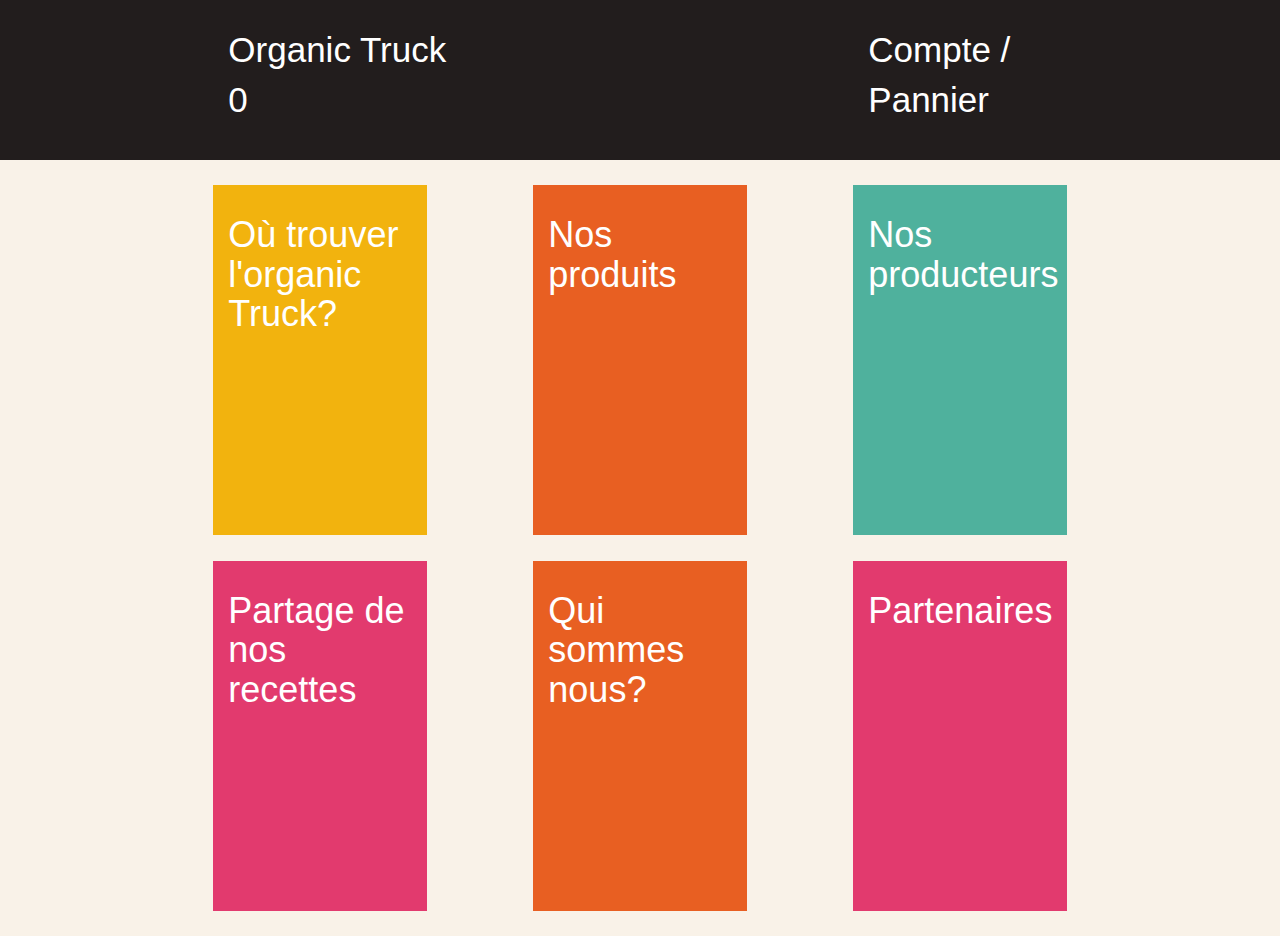
==== index.html @ ed31231e "Pannier" ====
﻿<!DOCTYPE html PUBLIC "-//W3C//DTD XHTML 1.0 Transitional//EN" "http://www.w3.org/TR/xhtml1/DTD/xhtml1-transitional.dtd">
<html xmlns="http://www.w3.org/1999/xhtml">
<head>
<meta name="viewport" content="width=device-width, initial-scale=1.0">
	<meta name="viewport" content="width=device-width, initial-scale=1, maximum-scale=1, user-scalable=no">

	<meta http-equiv="Content-Type" content="text/html; charset=utf-8" />
	<script type="text/javascript" src="js/jquery-1.8.3.min.js"></script>
    <script type="text/javascript" src="js/BasketProducts.js"></script>

	<title>Organic Truck</title>
	<link rel="stylesheet" href="css/metro.css">
	<link rel="stylesheet" href="css/bootstrap.min.css">
	<link rel="stylesheet" href="css/font-awesome.min.css">

</head>

<body>
	<div class="container-fluid">


<!--header-->
<header class="row truckHeader">

	<div id="caption" class="col-xs-12 col-sm-6 col-md-6 col-md-offset-2">
						Organic Truck
	</div>
	<div class="compte col-xs-6 col-sm-4 col-md-2">
			Compte / Pannier
	</div>
	<div id="backbutton" class="col-xs-6 col-sm-2 col-md-2 text-center">
			<i class="fa fa-times fa-lg" ></i>
<!--<img src="imgs/backbtn.png" class="img-circle"/>-->
	</div>


</header>

<section class="row sectionBody">

    <article id="contentApp">
	</article>
    <article id="contentCompte">
        <div class="btn5 articleMetro col-xs-12 col-sm-12 col-md-10 col-md-offset-1">
 			<h1>
            Votre pannier est vide
        	</h1>
        </div>
	</article>

	<article id="buttonsToContent">
	</article>
</section>

<script src="js/bootstrap.js"></script>
<script type="text/javascript" src="js/ArticleMetro.js"></script>
<script type="text/javascript" src="js/metro.js"></script>
<script type="text/javascript" src="js/products.js"></script>


</body>
</html>
---- css/metro.css ----
/*
* variables des couleurs
* Henri arrête de supprimer metro.css
*/

body{
	margin:0;
	background-color:#f9f2e8 !important;
        /* 2 : #1da3b9 */
        /*#369 */
	overflow:auto;
}

.btn1, .btn2, .btn3, .btn4, .btn5, .btn6{

	color:#FFF;
	font-family:"Lucida Sans Unicode", "Lucida Grande", sans-serif;
	padding:10px;
	text-align:left;
	margin-bottom:2%;
}

.btnMetro
{
	height:10em;
	font-size:2.5em;
  	cursor:pointer;

}

#backbutton
{
	cursor:pointer;
}

.btn1{
	background:#4fb19d;
        /* 3 : #58886e; */
        /* 2 : #e43424;*/
        /* 1 : #06F;*/



}
.btn2{
	background:#e23a6e;
        /*#76a9b0;*/
        /*#0d9459;*/
        /*#C30;*/

}

.btn3{
	background: #f2b30e;
        /*#f0b420;*/
        /*#005ba1;*/
        /*#F60;*/

}

.btn4{
	background:#e85f22;
        /*#dd322b;*/
        /*#e27728;*/
        /*#C3C;*/

}

.btn5
{
    background: #221d1d;
}

#contentApp, #contentCompte{
	z-index:0;
	display: none;

	width:100%;

}



#pagecaption{
	position:relative;
	top:-60px;

	color:#FFF;
	font-size:2em;
	font-family:"Lucida Sans Unicode", "Lucida Grande", sans-serif;
}











.articleMetro
{
	color: white;
    font-size:2.5em;
	font-family:"Lucida Sans Unicode", "Lucida Grande", sans-serif;


}


.truckHeader
{
	background-color:#221d1d;
        /*#333;*/
	color: white;
	font-size:2.5em;
	font-family:"Lucida Sans Unicode", "Lucida Grande", sans-serif;
	padding-top:2%;
	padding-bottom:2%;

}

.sectionBody
{
	margin-top:2%;
}

.productGallery img
{
    width:10em;
}

.productGallery
{
    padding:0.5em;
    display:inline-block;
    /*border:solid 3px red;*/
  	cursor:pointer;

}

.productGallery img:hover
{
    background: gray;
      opacity: 0.5;

}

.productGalleryToggleButton
{
    text-align:center;
    /*display:none;*/
}

.productGalleryToggleButton *
{
    padding: 0.5em;

}

.prixProduct
{
    font-size:0.7em;
}

.compte
{
  	cursor:pointer;
}

/*
 *
     position: relative;
    top: -5em;
*/
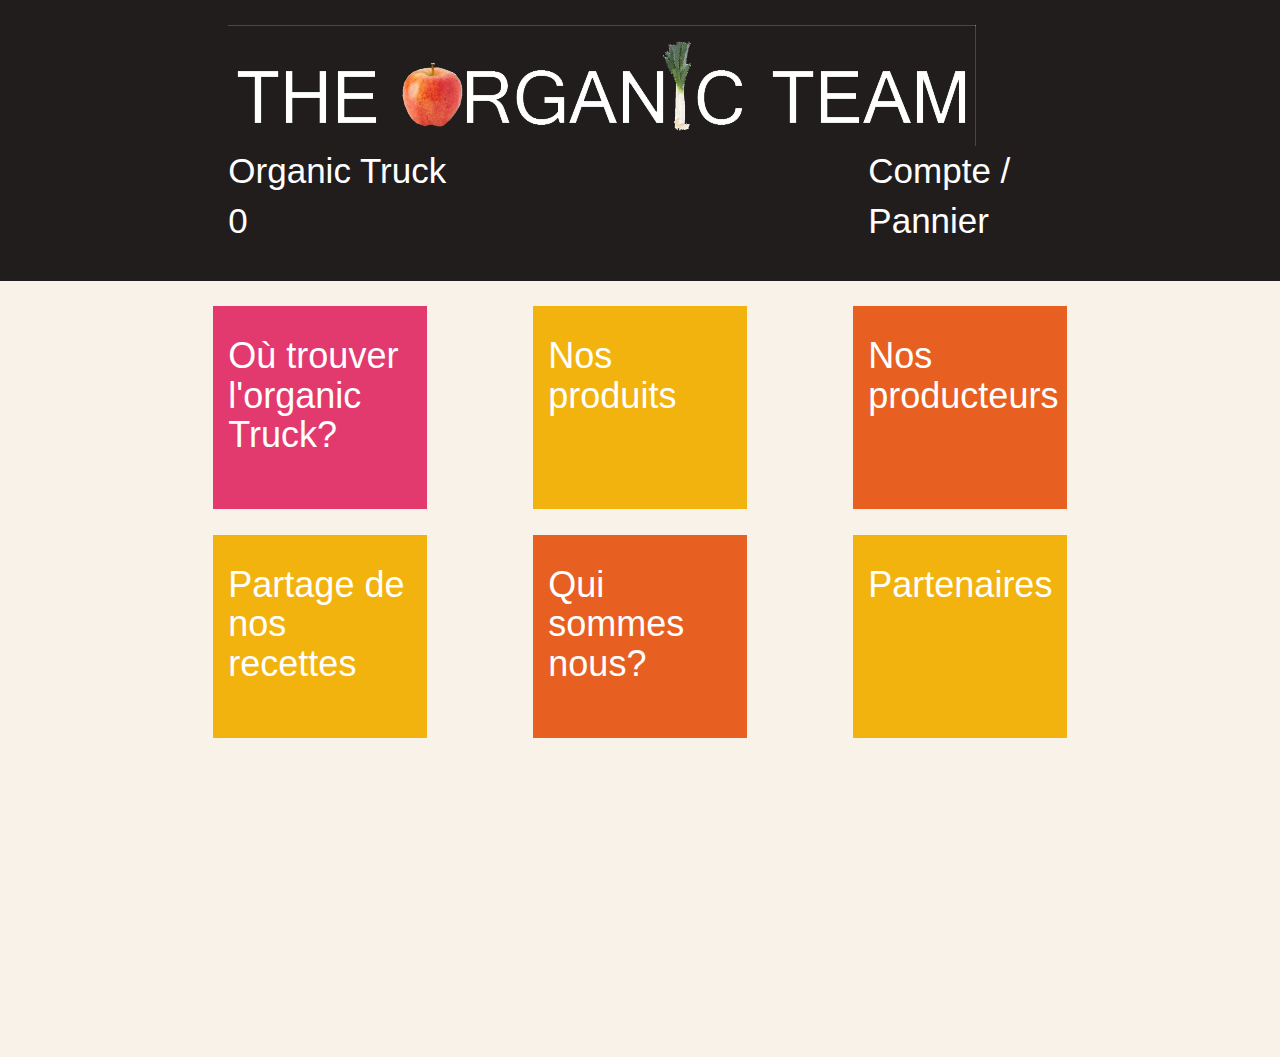
==== commit 262c5192: "banner" ====
--- a/index.html
+++ b/index.html
@@ -21,7 +21,9 @@
 
 <!--header-->
 <header class="row truckHeader">
-
+	<div class="img-responsive col-xs-12 col-sm-12 col-md-12 col-md-offset-2">
+						<img src="img/1.png" />
+	</div>
 	<div id="caption" class="col-xs-12 col-sm-6 col-md-6 col-md-offset-2">
 						Organic Truck
 	</div>
--- a/css/metro.css
+++ b/css/metro.css
@@ -103,10 +103,10 @@
 .articleMetro
 {
 	color: white;
-    font-size:2.5em;
+    font-size:1.5em;
 	font-family:"Lucida Sans Unicode", "Lucida Grande", sans-serif;
 
-
+    text-align: justify;
 }
 
 
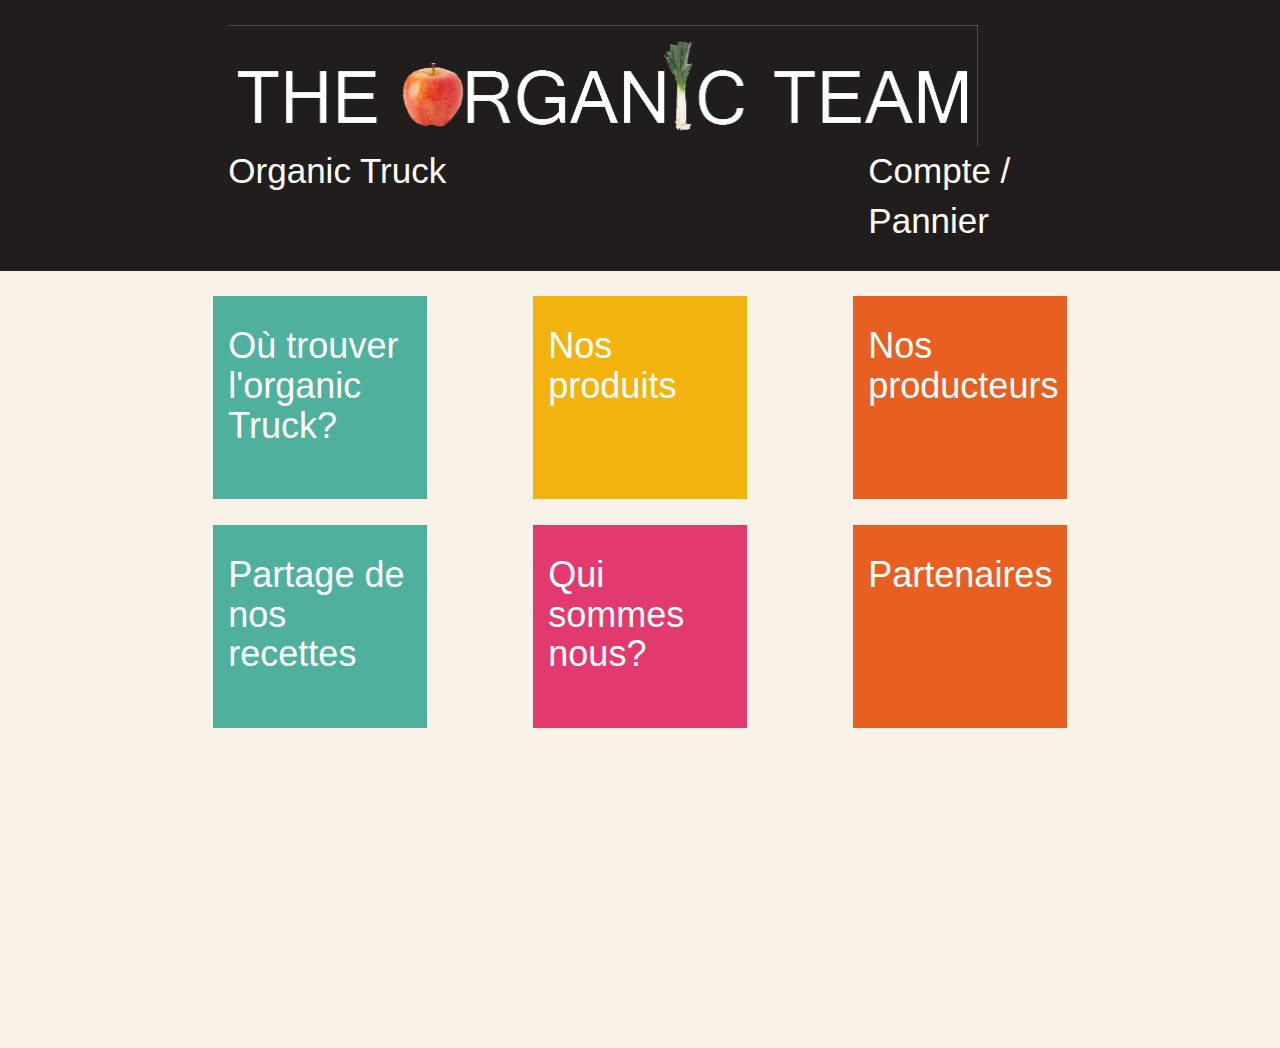
==== commit 45643f7a: "banner mobile" ====
--- a/index.html
+++ b/index.html
@@ -21,7 +21,7 @@
 
 <!--header-->
 <header class="row truckHeader">
-	<div class="img-responsive col-xs-12 col-sm-12 col-md-12 col-md-offset-2">
+	<div class="bannerMetro img-responsive col-xs-12 col-sm-12 col-md-12 col-md-offset-2">
 						<img src="img/1.png" />
 	</div>
 	<div id="caption" class="col-xs-12 col-sm-6 col-md-6 col-md-offset-2">
--- a/css/metro.css
+++ b/css/metro.css
@@ -170,6 +170,10 @@
   	cursor:pointer;
 }
 
+.bannerMetro img
+{
+    width:60%;
+}
 /*
  *
      position: relative;
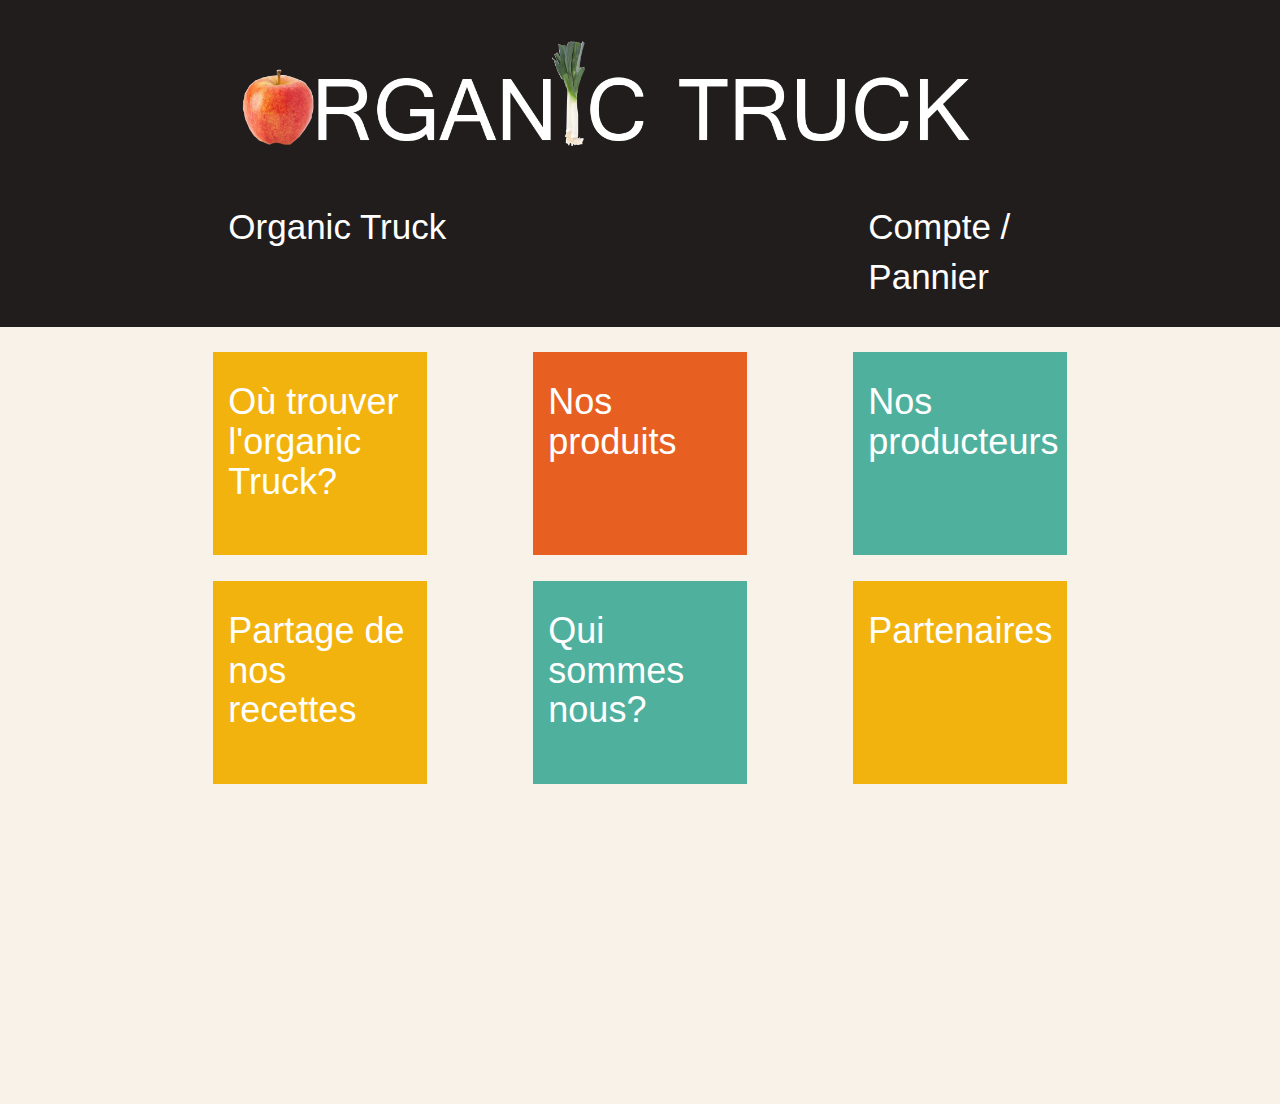
==== commit 7b49a7c6: "update banner mobile" ====
--- a/index.html
+++ b/index.html
@@ -22,7 +22,7 @@
 <!--header-->
 <header class="row truckHeader">
 	<div class="bannerMetro img-responsive col-xs-12 col-sm-12 col-md-12 col-md-offset-2">
-						<img src="img/1.png" />
+						<img src="img/banner.png" />
 	</div>
 	<div id="caption" class="col-xs-12 col-sm-6 col-md-6 col-md-offset-2">
 						Organic Truck
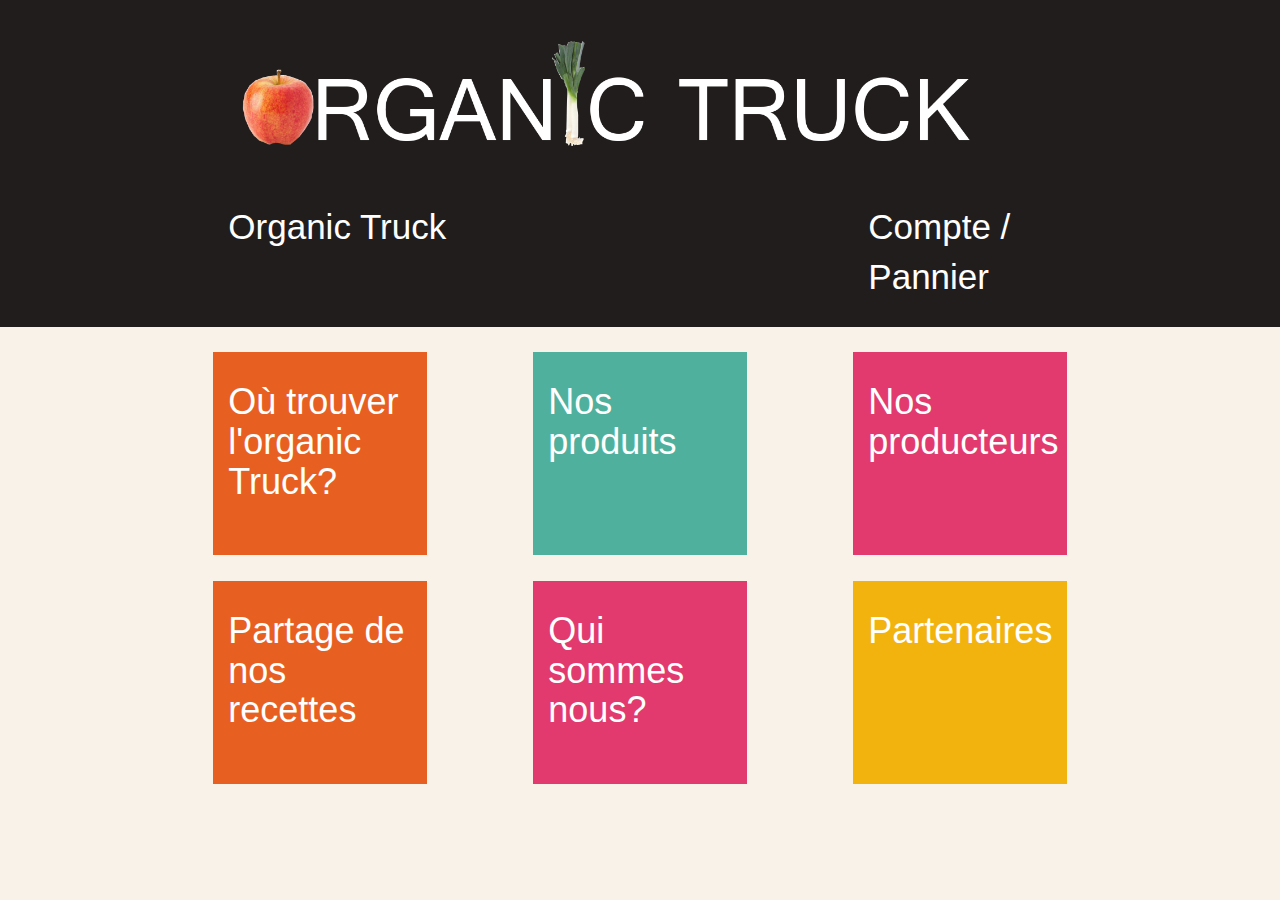
==== commit d610c84a: "mobile view" ====
--- a/index.html
+++ b/index.html
@@ -1,4 +1,4 @@
-﻿<!DOCTYPE html PUBLIC "-//W3C//DTD XHTML 1.0 Transitional//EN" "http://www.w3.org/TR/xhtml1/DTD/xhtml1-transitional.dtd">
+<!DOCTYPE html PUBLIC "-//W3C//DTD XHTML 1.0 Transitional//EN" "http://www.w3.org/TR/xhtml1/DTD/xhtml1-transitional.dtd">
 <html xmlns="http://www.w3.org/1999/xhtml">
 <head>
 <meta name="viewport" content="width=device-width, initial-scale=1.0">
--- a/css/metro.css
+++ b/css/metro.css
@@ -172,10 +172,19 @@
 
 .bannerMetro img
 {
-    width:60%;
+    width:70%;
 }
-/*
- *
-     position: relative;
-    top: -5em;
-*/
+
+@media screen and (max-width: 768px) {
+  .bannerMetro img
+    {
+        width:100%;
+    }
+}
+
+@media screen and (min-width: 768px) {
+  .bannerMetro img
+    {
+        width:60%;
+    }
+}
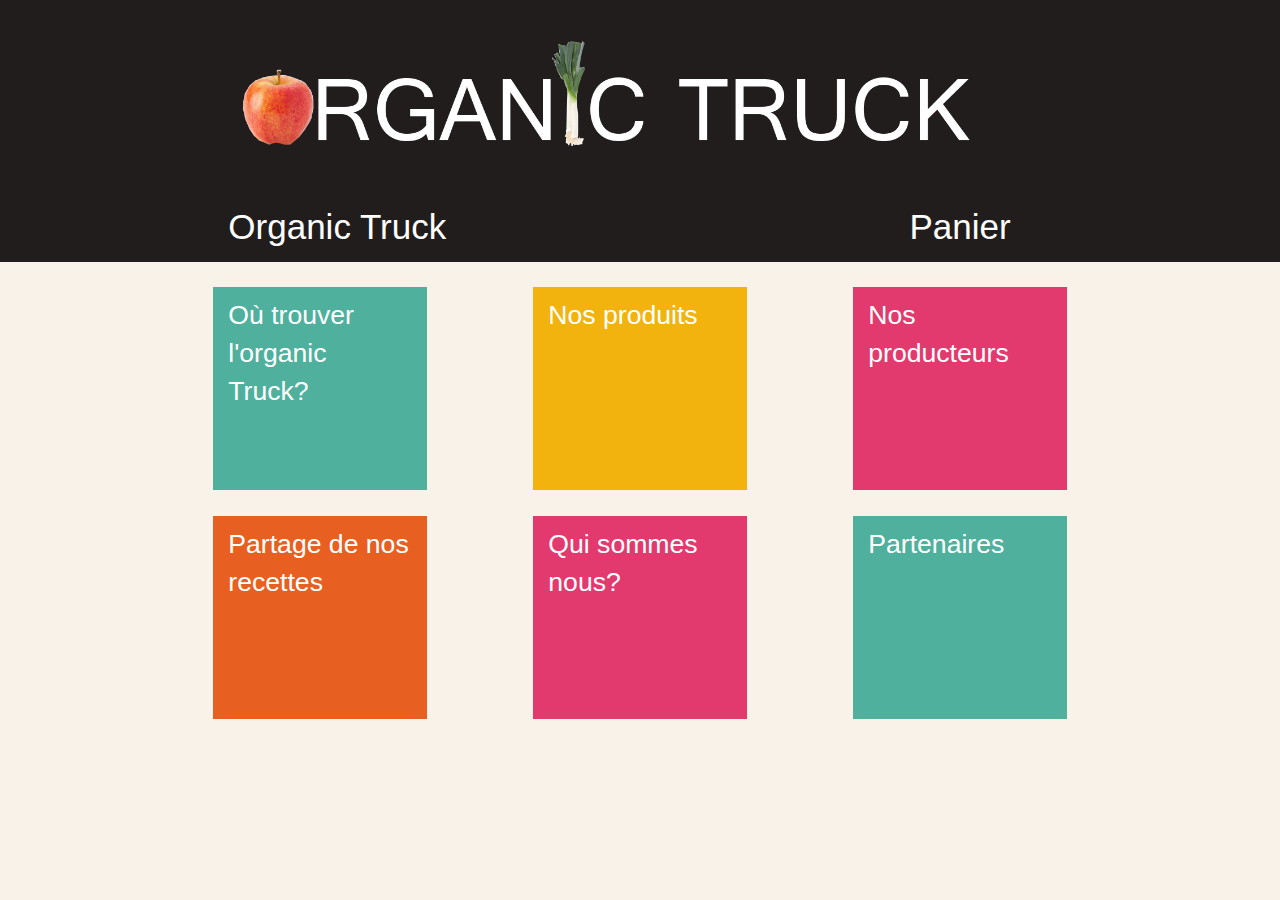
==== commit 6f453ce6: "producteurs & update boutique" ====
--- a/index.html
+++ b/index.html
@@ -22,13 +22,15 @@
 <!--header-->
 <header class="row truckHeader">
 	<div class="bannerMetro img-responsive col-xs-12 col-sm-12 col-md-12 col-md-offset-2">
-						<img src="img/banner.png" />
+						<a href='/'><img src="img/banner.png" /></a>
 	</div>
 	<div id="caption" class="col-xs-12 col-sm-6 col-md-6 col-md-offset-2">
 						Organic Truck
 	</div>
 	<div class="compte col-xs-6 col-sm-4 col-md-2">
-			Compte / Pannier
+			<p>
+                Panier
+        </p>
 	</div>
 	<div id="backbutton" class="col-xs-6 col-sm-2 col-md-2 text-center">
 			<i class="fa fa-times fa-lg" ></i>
@@ -59,6 +61,5 @@
 <script type="text/javascript" src="js/metro.js"></script>
 <script type="text/javascript" src="js/products.js"></script>
 
-
 </body>
 </html>
--- a/css/metro.css
+++ b/css/metro.css
@@ -23,7 +23,7 @@
 .btnMetro
 {
 	height:10em;
-	font-size:2.5em;
+	font-size:1.9em;
   	cursor:pointer;
 
 }
@@ -118,7 +118,6 @@
 	font-size:2.5em;
 	font-family:"Lucida Sans Unicode", "Lucida Grande", sans-serif;
 	padding-top:2%;
-	padding-bottom:2%;
 
 }
 
@@ -136,7 +135,6 @@
 {
     padding:0.5em;
     display:inline-block;
-    /*border:solid 3px red;*/
   	cursor:pointer;
 
 }
@@ -168,6 +166,19 @@
 .compte
 {
   	cursor:pointer;
+    border-radius: 0.4em 0.4em 0 0;
+
+}
+
+.compte p
+{
+    text-align: center;
+
+}
+
+.compte:hover
+{
+    background-color:#382f2f;
 }
 
 .bannerMetro img
